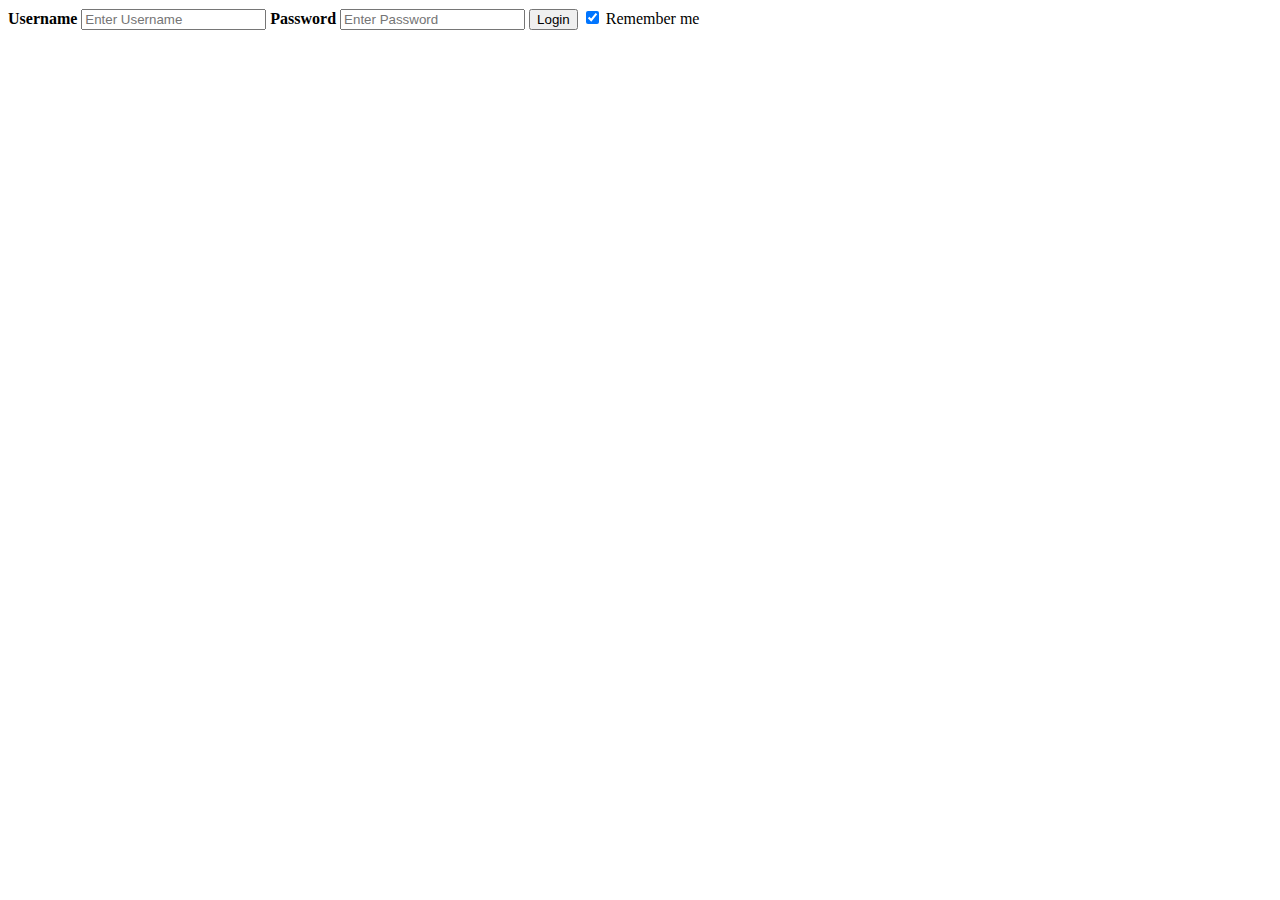
==== account.html @ 41a435a6 "Added buttons to change product image" ====
<!DOCTYPE html>
<html lang="en">
<head>
    <meta charset="UTF-8">
    <meta http-equiv="X-UA-Compatible" content="IE=edge">
    <meta name="viewport" content="width=device-width, initial-scale=1.0">
    <title>Account</title>
</head>
<body>
    

    <main>
        <div class="container">
            <label for="uname"><b>Username</b></label>
            <input type="text" placeholder="Enter Username" name="uname" required>
      
            <label for="psw"><b>Password</b></label>
            <input type="password" placeholder="Enter Password" name="psw" required>
              
            <button type="submit">Login</button>
            <label>
              <input type="checkbox" checked="checked" name="remember"> Remember me
            </label>
          </div>
    </main>
</body>
</html>
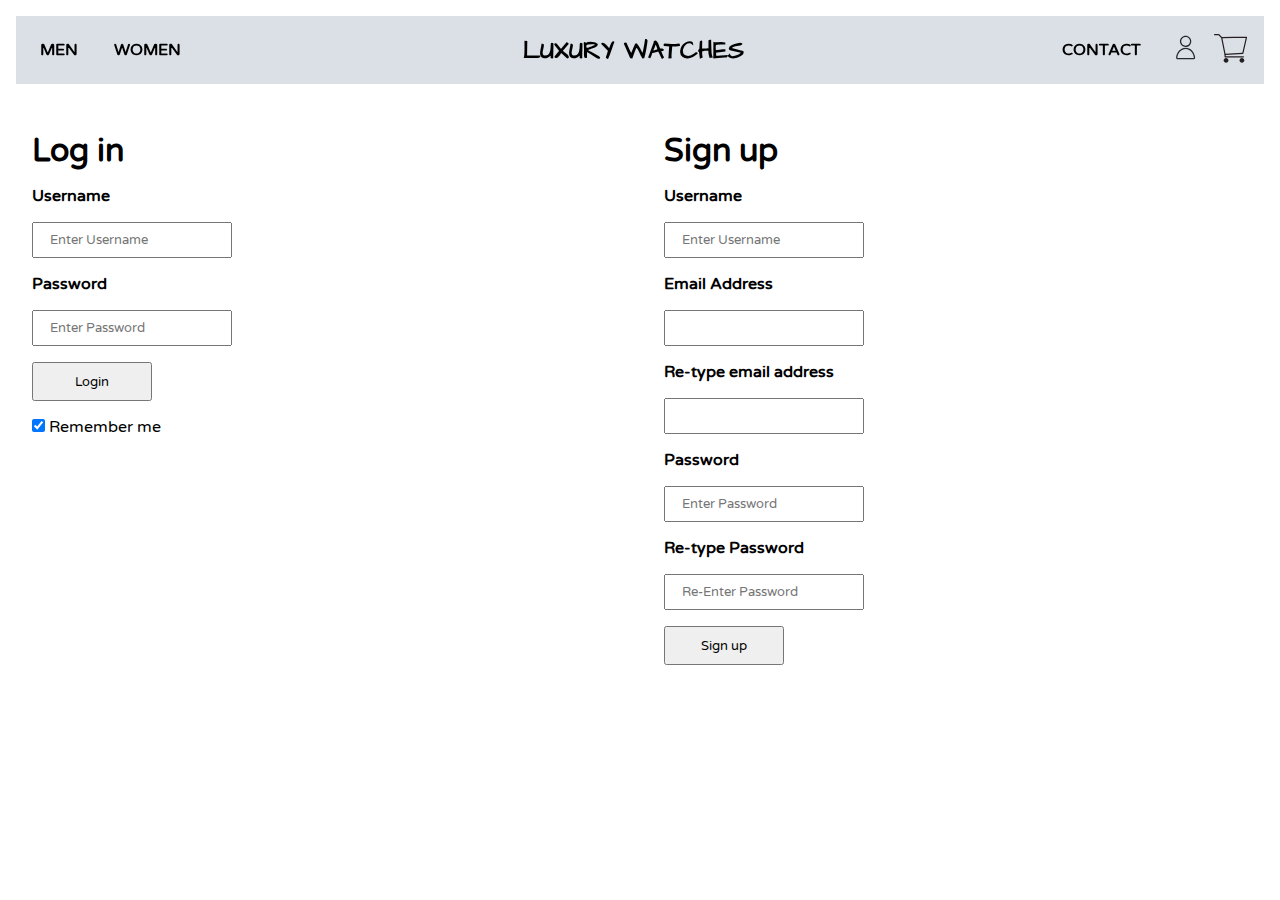
==== commit 96d28530: "Finished account page" ====
--- a/account.html
+++ b/account.html
@@ -5,12 +5,176 @@
     <meta http-equiv="X-UA-Compatible" content="IE=edge">
     <meta name="viewport" content="width=device-width, initial-scale=1.0">
     <title>Account</title>
+    <style>
+        @import url('https://fonts.googleapis.com/css2?family=Architects+Daughter&display=swap');
+@import url('https://fonts.googleapis.com/css2?family=Varela+Round&display=swap');
+*{
+    margin: 0;
+    padding: 0;
+    box-sizing: border-box;
+    font-family: 'Varela Round', sans-serif;
+}
+
+
+/* General Stuff */
+a{
+    text-decoration: none;
+    color: black;
+}
+img{
+    width: 100%;
+}
+
+/* Header */
+
+header{
+    background-color: #c3c9d598;
+    font-weight: 700;
+    display: grid;
+    grid-auto-flow: column;
+    justify-content: space-between;
+    margin: 1rem;
+    padding: 0.5rem;
+    align-items: center;
+    align-content: center;
+    position: sticky;
+    z-index: 2;
+    top: 14px;
+    backdrop-filter: blur(10px);
+}
+div.categories a{
+    padding: 1rem;
+}
+div.categories a:hover:not(#burger){
+    background-color: black;
+    color: white;
+    text-decoration: underline;
+}
+div.account{
+    padding: 0.5rem;
+    display: grid;
+    grid-template-columns: auto auto auto auto;
+    align-items: center;
+    gap: 1rem;
+}
+header .categories #burger{
+    width: 25px;
+    display: none;
+}
+header .categories img{
+    width: 25px;
+}
+.logo{
+    padding-left: 1rem;
+    font-size: 25px;
+}
+.logo a{
+    font-family: 'Architects Daughter', cursive;
+
+}
+.categories{
+    position: relative;
+}
+
+img#contact{
+    width: 25px;
+    display: none;
+}
+main{
+    display: grid;
+    grid-template-columns: 1fr 1fr;
+    padding: 2rem;
+    gap: 3rem;
+}
+main input[type="text"], main input[type="password"], main input[type="email"]{
+    width: 200px;
+    padding: 0.5rem 1rem;
+}
+button{
+    width: 120px;
+    padding: 0.6rem 0;
+}
+.log-in,.sign-up{
+    display: grid;
+    gap: 1rem;
+}
+.log-in{
+    align-content: flex-start;
+}
+@media screen and (max-width:700px) {
+    header .categories a:not(#burger){
+        /* display: none; */
+        font-size: 0px;
+
+    }
+    header .categories #burger{
+        width: 25px;
+        display: block;
+        padding-left: 0rem;
+    }
+    header .categories .links-category{
+        height: 0px;
+        width: 0px;
+    }
+    div.categories a{
+        padding: 0;
+    }
+    header .categories #burger:focus + .links-category{
+        display: grid;
+        position: absolute;
+        left: -0.45rem;
+        top: 3rem;
+        transition-duration: 1s;
+        width: 100px;
+        height: 100px;
+        background-color: white;
+    }
+    header .categories #burger:focus + .links-category a{
+        display: block;
+        transition-duration: 1s;
+        font-size: initial;
+        padding: 1rem;
+        outline: 1px solid #e5e5e5;
+        background-color: #c3c9d598;
+    }
+    header .categories #burger:focus + .links-category a:hover{
+
+        background-color: black;
+    }
+
+}
+@media screen and (max-width:530px) {
+    img#contact{
+        display: block;
+    }
+    header div.account a:first-child{
+        display: none;
+    }
+}
+    </style>
 </head>
 <body>
-    
+    <header>
+        <div class="categories">
+            <a href="#" id="burger"><img src="https://static.thenounproject.com/png/3187934-200.png" alt=""></a>
+
+            <div class="links-category">
+                <a href="./men.html">MEN</a>
+                <a href="./women.html">WOMEN</a>
+            </div>
+        </div>
+        <div class="logo"><a href="index.html">LUXURY WATCHES</a></div>
+        <div class="account">
+            <a href="./contact.html">CONTACT</a>
+            <a href="./contact.html"><img id="contact" src="https://www.iconpacks.net/icons/1/free-mail-icon-142-thumb.png" alt=""></a>
+            <a href="./account.html"><img src="assets\user.svg" alt=""></a>
+            <a href="./cart.html"><svg width="34" height="31" viewBox="0 0 34 31" xmlns="http://www.w3.org/2000/svg" xmlns:xlink="http://www.w3.org/1999/xlink" class="jsx-3407473002"><defs class="jsx-3407473002"><polygon id="path-1" points="0 0.3672 33.089 0.3672 33.089 21.3842 0 21.3842" class="jsx-3407473002"></polygon></defs><g id="Page-1" fill="none" fill-rule="evenodd" class="jsx-3407473002"><g id="Cart-Empty" class="jsx-3407473002"><g id="Page-1" transform="translate(0 1)" class="jsx-3407473002"><g id="Group-3" transform="translate(0 .633)" class="jsx-3407473002"><mask id="mask-2" fill="#fff" class="jsx-3407473002"><use xlink:href="#path-1" class="jsx-3407473002"></use></mask><path d="M8.4296,4.5812 L11.5266,20.1472 L28.3366,19.1582 L31.7276,4.4012 L20.0506,4.4012 L8.4296,4.5812 Z M11.0356,21.3842 C10.7506,21.3842 10.5006,21.1822 10.4446,20.8982 L7.1386,4.2782 L4.5696,1.5742 L0.6036,1.5742 C0.2706,1.5742 -0.0004,1.3042 -0.0004,0.9712 C-0.0004,0.6372 0.2706,0.3672 0.6036,0.3672 L4.8286,0.3672 C4.9946,0.3672 5.1526,0.4352 5.2666,0.5552 L7.9516,3.3812 L20.0416,3.1942 L32.4856,3.1942 C32.6696,3.1942 32.8436,3.2782 32.9576,3.4222 C33.0726,3.5662 33.1156,3.7542 33.0736,3.9332 L29.4116,19.8692 C29.3516,20.1302 29.1266,20.3212 28.8596,20.3362 L11.0726,21.3832 C11.0606,21.3842 11.0486,21.3842 11.0356,21.3842 Z" id="Fill-1" fill="#231F20" mask="url(#mask-2)" class="jsx-3407473002"></path></g><path d="M29.4276,24.4718 L11.1166,24.4718 C10.7836,24.4718 10.5126,24.2008 10.5126,23.8678 L10.5126,21.4128 C10.5126,21.0798 10.7836,20.8098 11.1166,20.8098 C11.4496,20.8098 11.7206,21.0798 11.7206,21.4128 L11.7206,23.2638 L29.4276,23.2638 C29.7606,23.2638 30.0316,23.5348 30.0316,23.8678 C30.0316,24.2008 29.7606,24.4718 29.4276,24.4718" id="Fill-4" fill="#231F20" class="jsx-3407473002"></path><path d="M14.4169,27.2785 C14.4169,28.5785 13.3629,29.6325 12.0629,29.6325 C10.7629,29.6325 9.7089,28.5785 9.7089,27.2785 C9.7089,25.9785 10.7629,24.9245 12.0629,24.9245 C13.3629,24.9245 14.4169,25.9785 14.4169,27.2785" id="Fill-6" fill="#231F20" class="jsx-3407473002"></path><path d="M30.2723,27.2785 C30.2723,28.5785 29.2183,29.6325 27.9183,29.6325 C26.6183,29.6325 25.5643,28.5785 25.5643,27.2785 C25.5643,25.9785 26.6183,24.9245 27.9183,24.9245 C29.2183,24.9245 30.2723,25.9785 30.2723,27.2785" id="Fill-8" fill="#231F20" class="jsx-3407473002"></path></g></g></g></svg></a>
+        </div>
+    </header>
 
     <main>
-        <div class="container">
+        <div class="log-in">
+            <h1>Log in</h1>
             <label for="uname"><b>Username</b></label>
             <input type="text" placeholder="Enter Username" name="uname" required>
       
@@ -22,6 +186,22 @@
               <input type="checkbox" checked="checked" name="remember"> Remember me
             </label>
           </div>
+          <div class="sign-up">
+              <h1>Sign up</h1>
+            <label for="uname"><b>Username</b></label>
+            <input type="text" placeholder="Enter Username" name="uname" required>
+            <label for=""><b> Email Address</b></label>
+            <input type="email" name="" id="">
+            <label for=""><b> Re-type email address</b></label>
+            <input type="email" name="" id="">
+            <label for="psw"><b>Password</b></label>
+            <input type="password" placeholder="Enter Password" name="psw" required>
+            <label for="psw"><b>Re-type Password</b></label>
+            <input type="password" placeholder="Re-Enter Password"  required>
+             
+            <button type="submit">Sign up</button>
+            
+          </div>
     </main>
 </body>
 </html>